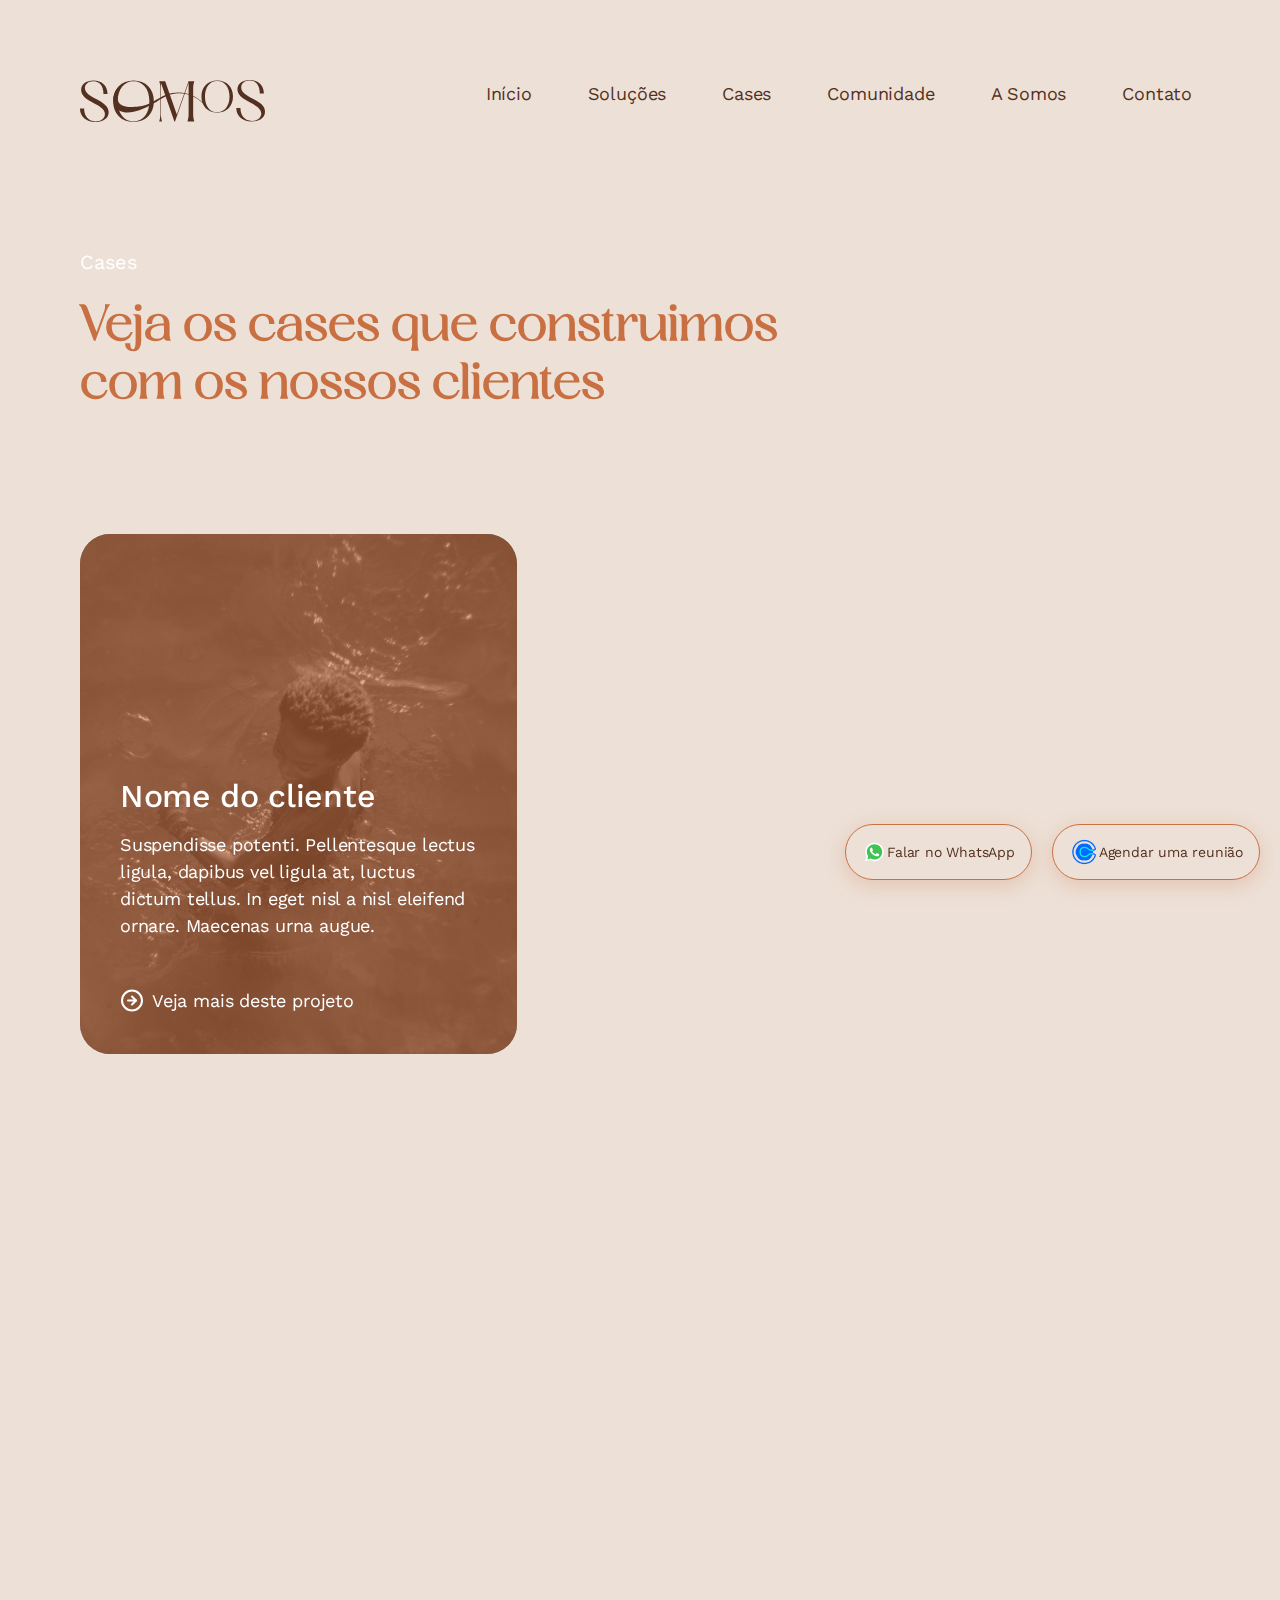
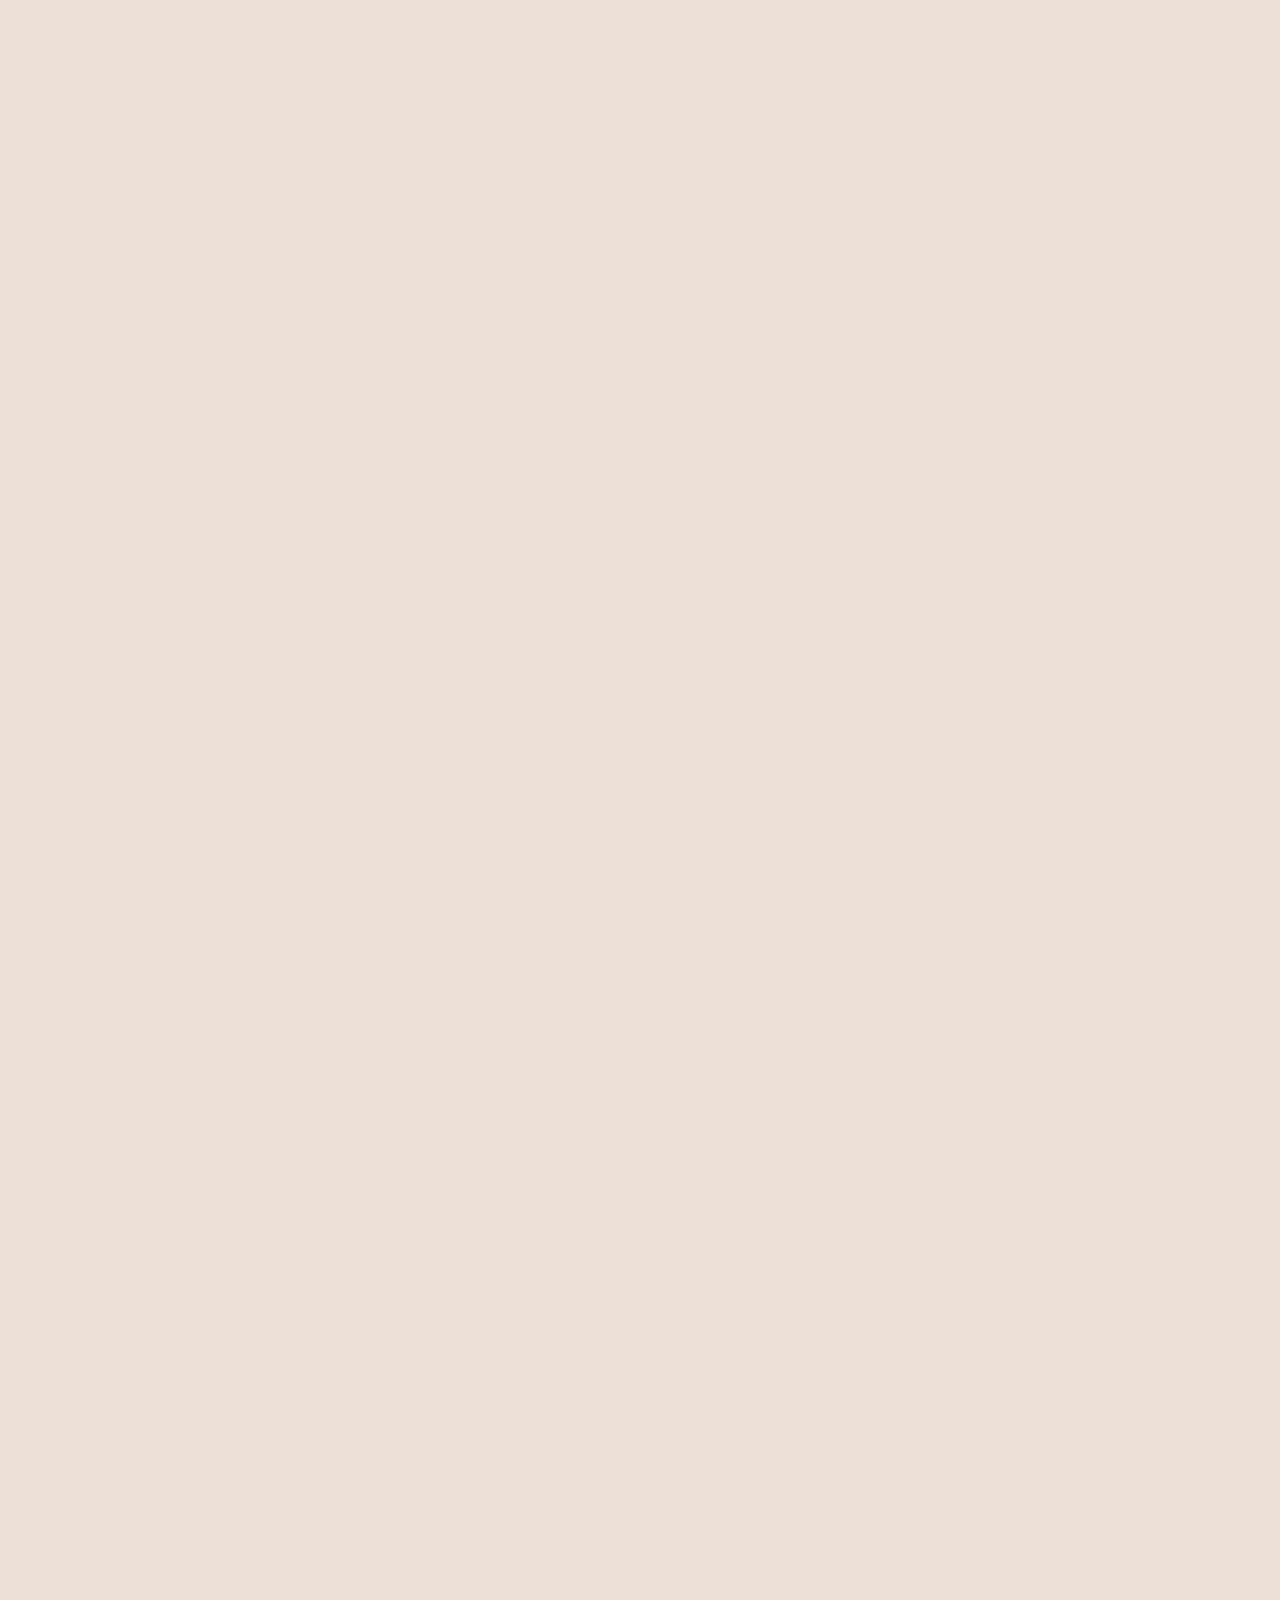
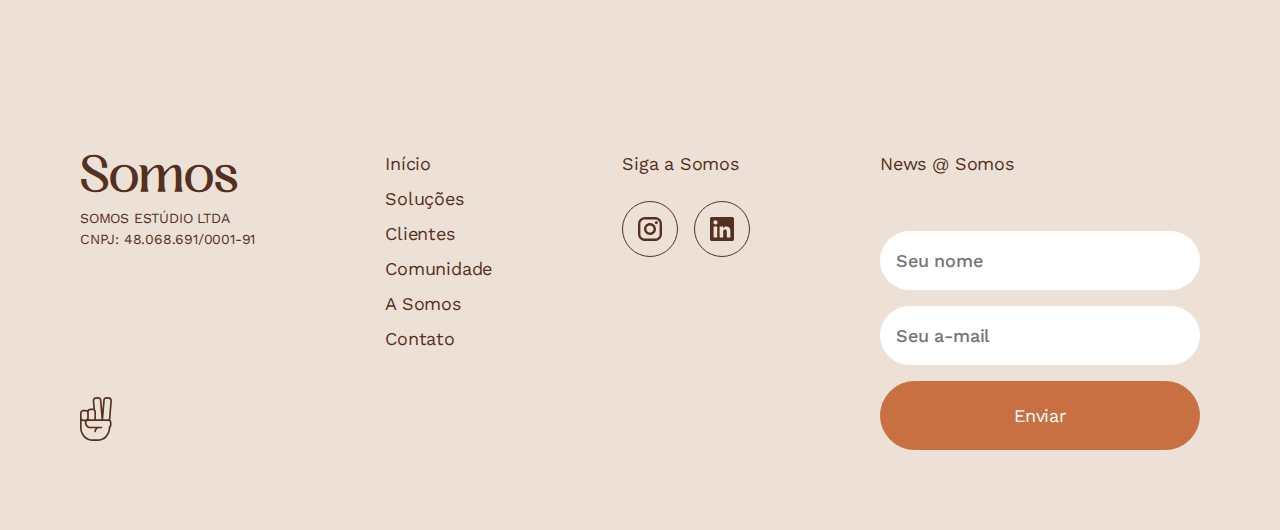
==== cases.html @ 8a8a6487 "Add files via upload" ====
<!DOCTYPE html>
<html lang="pt-br">

<head>
    <!-- Metadados básicos -->
    <meta charset="UTF-8">
    <meta http-equiv="X-UA-Compatible" content="IE=edge">
    <meta name="viewport" content="width=device-width, initial-scale=1.0">

    <!-- Informações sobre o site -->
    <title>Somos Estúdio</title>
    <meta name="description"
        content="A Somos Estúdio é uma martech que possui a missão de transformar o cenário de experiências de marca, cultura e D&">
    <meta name="keywords"
        content=" Identidade Visual, Brand, Growth, Gerenciamento de Social Media e Estratégia Always On; Planejamento de Conteúdo e Partnership Hunting, Planejamento Estratégico, Desenvolvimento e Execução de Projetos Especiais, Desenvolvimento de Programas de D&I, Estratégias de Give Back e Consultorias">
    <meta name="author" content="Somos Estúdio">

    <!-- Ícone do site -->
    <link rel="icon" href="img/favicon-somos.png" type="image/x-icon">

    <!-- Folha de estilos (exemplo usando arquivo externo) -->
    <link rel="stylesheet" href="reset.css">
    <link rel="stylesheet" href="style.css">
    <link rel="stylesheet" href="responsive.css">


    <!-- Google Fonts -->
    <link
        href="https://fonts.googleapis.com/css2?family=Work+Sans:ital,wght@0,100;0,200;0,300;0,400;0,500;0,600;0,700;0,800;0,900;1,100;1,200;1,300;1,400;1,500;1,600;1,700;1,800;1,900&display=swap"
        rel="stylesheet">

    <!-- Scripts JavaScript  -->
    <script>document.documentElement.className += ' js';</script>
    <script src="script.js" defer></script>

    <!-- Metatags para redes sociais  -->
    <meta property="og:title"
        content="A Somos Estúdio é uma martech que possui a missão de transformar o cenário de experiências de marca, cultura e D&">
    <meta property="og:description"
        content="A Somos Estúdio é uma martech que possui a missão de transformar o cenário de experiências de marca, cultura e D&">
    <meta property="og:image" content="URL da imagem para compartilhamento">
    <meta property="og:url" content="URL da página compartilhada">
    <meta name="theme-color" content="#EDE0D6">

</head>

<body>

    <header id="header">
        <a href="index.html"><img class="box-1" src="img/somos-estudio-logotipo.svg"></a>

        <nav id="nav">
            <button aria-label="Abrir Menu" id="btn-mobile" aria-haspopup="true" aria-controls="menu"
                aria-expanded="false"><img src="img/menu-icon.svg" alt="Abrir menu">

            </button>
            <ul id="menu" role="menu">
                <li><a href="index.html">Início</a></li>
                <li><a href="solucoes.html">Soluções</a></li>
                <li><a href="cases.html">Cases</a></li>
                <li><a href="comunidade.html">Comunidade</a></li>
                <li><a href="sobre.html">A Somos</a></li>
                <li><a href="contato.html">Contato</a></li>
            </ul>
        </nav>
    </header>

    <section class="solucoes-intro js-scroll">
        <p>Cases</p>
        <h1>Veja os cases que construimos com os nossos clientes</h1>
    </section>

    <section class="clientes-projetos">

        <ul class="clientes-lista-projetos">
            <li class="clientes-lista-item-projetos js-scroll">
                <div>
                    <img class="clientes-rounded-image" src="img/menino-na-praia.jpg" alt="Imagem do projeto">
                    <div class="clientes-overlay"></div>
                    <div class="text-overlay-clientes">
                        <div class="clientes-descritivo-do-projeto">
                            <h3>Nome do cliente</h3>
                            <p class="">Suspendisse potenti. Pellentesque lectus ligula, dapibus vel ligula at,
                                luctus dictum tellus. In eget nisl a nisl eleifend ornare. Maecenas urna augue.</p>
                            <a href="" class="icon-btn">
                                <div class=""><img src="img/arrow-right-circle.svg" alt="" class="">
                                    <p>Veja mais deste projeto</p>
                            </a>
                        </div>
                    </div>
                </div>
            </li>
            <li class="clientes-lista-item-projetos-2 js-scroll">
                <div>
                    <img class="clientes-rounded-image" src="img/menino-na-praia.jpg" alt="Imagem do projeto">
                    <div class="clientes-overlay"></div>
                    <div class="text-overlay-clientes">
                        <div class="clientes-descritivo-do-projeto">
                            <h3>Nome do cliente</h3>
                            <p class="">Suspendisse potenti. Pellentesque lectus ligula, dapibus vel ligula at,
                                luctus dictum tellus. In eget nisl a nisl eleifend ornare. Maecenas urna augue.</p>
                            <a href="" class="icon-btn">
                                <div class=""><img src="img/arrow-right-circle.svg" alt="" class="">
                                    <p>Veja mais deste projeto</p>
                            </a>
                        </div>
                    </div>
                </div>
            </li>
            <li class="clientes-lista-item-projetos-2 js-scroll">
                <div>
                    <img class="clientes-rounded-image" src="img/menino-na-praia.jpg" alt="Imagem do projeto">
                    <div class="clientes-overlay"></div>
                    <div class="text-overlay-clientes">
                        <div class="clientes-descritivo-do-projeto">
                            <h3>Nome do cliente</h3>
                            <p class="">Suspendisse potenti. Pellentesque lectus ligula, dapibus vel ligula at,
                                luctus dictum tellus. In eget nisl a nisl eleifend ornare. Maecenas urna augue.</p>
                            <a href="" class="icon-btn">
                                <div class=""><img src="img/arrow-right-circle.svg" alt="" class="">
                                    <p>Veja mais deste projeto</p>
                            </a>
                        </div>
                    </div>
                </div>
            </li>
            <li class="clientes-lista-item-projetos js-scroll">
                <div>
                    <img class="clientes-rounded-image" src="img/menino-na-praia.jpg" alt="Imagem do projeto">
                    <div class="clientes-overlay"></div>
                    <div class="text-overlay-clientes">
                        <div class="clientes-descritivo-do-projeto">
                            <h3>Nome do cliente</h3>
                            <p class="">Suspendisse potenti. Pellentesque lectus ligula, dapibus vel ligula at,
                                luctus dictum tellus. In eget nisl a nisl eleifend ornare. Maecenas urna augue.</p>
                            <a href="" class="icon-btn">
                                <div class=""><img src="img/arrow-right-circle.svg" alt="" class="">
                                    <p>Veja mais deste projeto</p>
                            </a>
                        </div>
                    </div>
                </div>
            </li>
            <li class="clientes-lista-item-projetos js-scroll">
                <div>
                    <img class="clientes-rounded-image" src="img/menino-na-praia.jpg" alt="Imagem do projeto">
                    <div class="clientes-overlay"></div>
                    <div class="text-overlay-clientes">
                        <div class="clientes-descritivo-do-projeto">
                            <h3>Nome do cliente</h3>
                            <p class="">Suspendisse potenti. Pellentesque lectus ligula, dapibus vel ligula at,
                                luctus dictum tellus. In eget nisl a nisl eleifend ornare. Maecenas urna augue.</p>
                            <a href="" class="icon-btn">
                                <div class=""><img src="img/arrow-right-circle.svg" alt="" class="">
                                    <p>Veja mais deste projeto</p>
                            </a>
                        </div>
                    </div>
                </div>
            </li>
            <li class="clientes-lista-item-projetos-2 js-scroll">
                <div>
                    <img class="clientes-rounded-image" src="img/menino-na-praia.jpg" alt="Imagem do projeto">
                    <div class="clientes-overlay"></div>
                    <div class="text-overlay-clientes">
                        <div class="clientes-descritivo-do-projeto">
                            <h3>Nome do cliente</h3>
                            <p class="">Suspendisse potenti. Pellentesque lectus ligula, dapibus vel ligula at,
                                luctus dictum tellus. In eget nisl a nisl eleifend ornare. Maecenas urna augue.</p>
                            <a href="" class="icon-btn">
                                <div class=""><img src="img/arrow-right-circle.svg" alt="" class="">
                                    <p>Veja mais deste projeto</p>
                            </a>
                        </div>
                    </div>
                </div>
            </li>
        </ul>

    </section>

    
    <div class="botoes-contato-fixo">
        <div class="botao-de-contato-fixo">
            <a href="/whatsapp.com" class=""><img src="img/whatsapp.svg" alt="Falar no WhatsApp" class=""><small>Falar
                    no WhatsApp</small></a>
        </div>

        <div class="botao-de-contato-fixo">
            <a href="/whatsapp.com" class=""><img src="img/calendly.png" alt="Falar no WhatsApp" class=""><small>Agendar
                    uma reunião</small></a>
        </div>

    </div>

    <footer class="rodape">
        <div class="footer-empresa-geral">
            <div class="footer-empresa">
                <h1>Somos</h1>
                <small>SOMOS ESTÚDIO LTDA<br>CNPJ: 48.068.691/0001-91</small>
            </div>

            <div class="sidneysouza">
                <a href="https://sidneysouza.com" target="_blank" alt="Acessar site">
                    <img src="img/sidney-souza.svg" alt="Website feito por Sidney Souza">
                </a>
            </div>
            
        </div>
        <ul class="menu-footer">
            <li><a href="index.html" class="">Início</a></li>
            <li><a href="solucoes.html" class="">Soluções</a></li>
            <li><a href="clientes.html" class="">Clientes</a></li>
            <li><a href="comunidade.html" class="">Comunidade</a></li>
            <li><a href="sobre.html" class="">A Somos</a></li>
            <li><a href="contato.html" class="">Contato</a></li>
        </ul>

        <div class="footer-social-media">
            <p>Siga a Somos</p>
            <div class="footer-social-media-icones">
                <a href="#"><img src="img/instagram.svg" alt=""></a>
                <a href="#"><img src="img/linkedin.svg" alt=""></a>
            </div>
        </div>

        <div class="news-footer">
            <p>News @ Somos</p>
            <form action="" method="POST" class="form-footer">

                <input type="text" id="nome" name="nome" required placeholder="Seu nome">

                <input id="email" name="email" required placeholder="Seu a-mail">

                <button value="Enviar"><a href="#" class="">Enviar</button></a>

            </form>

        </div>
    </footer>

    <a href="#" class="back-to-top" onclick="scrollToTop()"><img src="img/botao-voltar-ao-topo.svg"
            alt="Voltar ao Topo"></a>

</body>

</html>
---- style.css ----
/*
Theme Name: Somos Estúdio
Theme URI: https://www.somos-estudio.com/
Author: Sidney Souza
Author URI: https://sidneysouza.com/
Description: Tema criado para a Somos Estúdio
Version: 1.0
*/


html {
    scroll-behavior: smooth;
}

body {
    background-color: #EDE0D6;
    padding: 80px;
    overflow-x: hidden;
}

@font-face {
    font-family: Ragasta;
    src: url(assets/ragasta-font/Ragasta.otf);
}

.sidneysouza img {
    min-width: 32px;
}

/*type*/


h1 {
    font-family: Ragasta;
    font-size: 3em;
    font-style: normal;
    font-weight: normal;
    -webkit-text-stroke: 1.5px;
    line-height: 120%;
    font-variant-ligatures: none;
}

h2 {
    font-family: Ragasta;
    font-size: 2.5em;
    font-style: normal;
    font-weight: normal;
    -webkit-text-stroke: 1.5px;
    line-height: 120%;
    font-variant-ligatures: none;
    color: #543021;
}

h3 {
    font-family: Work Sans;
    font-size: 32px;
    font-style: normal;
    font-weight: 500;
    line-height: 120%;
    letter-spacing: -0.32px;
    color: #543021;
}

h4 {
    font-family: Work Sans;
    font-size: 24px;
    font-style: normal;
    font-weight: 500;
    line-height: 130%;
    letter-spacing: -0.2px;
}

p {
    color: #543021;
    font-family: Work Sans;
    font-size: 20px;
    font-style: normal;
    font-weight: 400;
    line-height: 130%;
    /* 26px */
    letter-spacing: -0.2px;
}

.p-menor {
    color: #543021;
    /* p-menor */
    font-family: Work Sans;
    font-size: 18px;
    font-style: normal;
    font-weight: 400;
    line-height: 150%;
    /* 27px */
    letter-spacing: -0.18px;
}

small {
    font-family: Work Sans;
    font-size: 14px;
    font-style: normal;
    font-weight: 400;
    line-height: 150%;
    letter-spacing: -0.2px;
}

a {
    font-family: Work Sans;
    font-size: 18px;
    font-style: normal;
    font-weight: 400;
    line-height: 150%;
    letter-spacing: -0.20px;
}

/* Estilos */


button {
    padding: 24px 80px;
    border-radius: 100px;
    cursor: pointer;
    border: 1px solid #C97043;
    background: #EDE0D6;
    color: #543021;
    font-style: normal;
    font-weight: 400;
    letter-spacing: -0.2px;
}

button a {
    display: flex;
    gap: 4px;
    text-align: center;
    justify-content: center;
    align-items: center;
}

button:hover {

    color: white;
    transition: 0.3s ease;
}

main {
    height: 80vh;
}

header {
    display: flex;
    justify-content: space-between;
    align-items: flex-start;
    flex-shrink: 0;
}

nav {
    display: flex;
    height: 27px;
    justify-content: center;
    align-items: center;
    flex-shrink: 0;
}

nav ul {
    display: flex;
    gap: 60px;
}

nav a {
    color: #543021;
    /* p-menor */
    font-family: Work Sans;
    font-size: 18px;
    font-style: normal;
    font-weight: 400;
    line-height: 150%;
    /* 27px */
    letter-spacing: -0.18px;
    cursor: pointer;
}

nav a:hover {
    color: #C97043;
    transition: 0.3s;
}

.botoes-contato-fixo {
    position: fixed;
    display: flex;
    bottom: 20px;
    right: 20px;
    gap: 20px;
    filter: drop-shadow(0px 5px 10px rgba(201, 112, 67, 0.25));
}

.botao-de-contato-fixo {
    display: flex;
    padding: 12px 16px;
    align-items: center;
    gap: 4px;
    background-color: #EDE0D6;
    border-radius: 100px;
    border: 1px solid #C97043;
}

.botao-de-contato-fixo:hover {

    transition: .3s ease;
    filter: drop-shadow(0px 5px 10px rgba(201, 112, 67, 0.4));
}

.botao-de-contato-fixo a {
    display: flex;
    align-items: center;
}

#menu {
    display: flex;
    list-style: none;
    gap: 2.5em;
}

#menu a {
    display: block;
    padding: 0.5rem;
}

#btn-mobile {
    display: none;
}


.back-to-top {
    background: #C97043;
    border: 1px solid #543021;
    cursor: pointer;

    position: fixed;
    right: 1rem;
    bottom: 10rem;


    line-height: 0;

    visibility: hidden;
    opacity: 0;

    transition: 0.3s;
    transform: translateY(100%);
}

.back-to-top.show {
    visibility: visible;
    opacity: 1;
    transform: translateY(0);
}

.intro {
    display: flex;
    flex-direction: column;
    position: absolute;
    bottom: 80px;
    gap: 40px;
}

.intro h1 {
    width: 720px;
    color: #543021;
}

.team img {
    width: 140px;
    height: 140px;
}

.team {
    display: flex;
    gap: 40px;
}

.team h4,
small {
    color: #543021;
}

.socia {
    display: inline-flex;
    align-items: center;
    gap: 8px;
}

.bg-line-home {
    z-index: -1000;
    position: absolute;
    right: -100px;
    top: 0;
    gap: 0;
}

.bg-line-home-mob {
    display: none;
}

.clientes {
    background-color: #C97043;
    margin-top: 80px;
    display: flex;
    flex-direction: column;
    justify-content: center;
    gap: 40px;
    border-radius: 30px;
    padding: 40px 80px;
}

.clientes ul {
    display: flex;
    justify-content: center;
    flex-wrap: wrap;
    gap: 0px 80px;
}

.clientes img {
    max-width: 200px;
}

.clientes h2 {
    max-width: 60%;
    color: #ffffff;
}

.clientes p {
    font-family: Work Sans;
    font-size: 18px;
    font-style: normal;
    font-weight: 400;
    line-height: 150%;
    /* 27px */
    letter-spacing: -0.18px;
    color: #ffffff;
}


.icon-btn {
    display: inline-flex;
    justify-content: center;
    align-items: center;
    gap: 8px;
}

.icon-btn p {
    font-family: Work Sans;
    font-size: 18px;
    font-style: normal;
    font-weight: 400;
    line-height: 150%;
    /* 27px */
    letter-spacing: -0.18px;
    color: #ffffff;
}

/*Depoimentos*/

.section-02 {
    display: flex;
    flex-direction: column;
    gap: 120;
}

.gallery {
    margin-top: 320px;
    margin-bottom: 320px;
    display: grid;
    grid-template-columns: repeat(4, 500px);
    grid-template-rows: 1fr;
    grid-column-gap: 120px;
    grid-row-gap: 120px;
    overflow: scroll;
    width: calc(100% + 80px);
    scroll-snap-type: both mandatory;
    scroll-behavior: smooth;
    user-select: none;
}

.gallery:hover {
    cursor: url(img/cursor-mouse-drag-and-move.svg) 64 64, auto;
}

.gallery:active {
    cursor: url(img/cursor-mouse-drag-and-move-ativo.svg) 55 55, auto;

    transition: transform 0.6s;
}

ul.gallery {
    padding: 0 80px 0 0;
}

.depoimento-texto {
    font-family: Work Sans;
    font-size: 18px;
    font-style: normal;
    font-weight: 400;
    line-height: 150%;
    letter-spacing: -0.18px;
    margin-bottom: 16px;
    margin-top: 16px;
    width: 500px;
    color: #543021;
}

.active {
    scroll-snap-type: unset;
}

/* This is from w3schools */
/* 
https://www.w3schools.com/howto/howto_css_hide_scrollbars.asp */
/* Hide scrollbar for Chrome, Safari and Opera */
.gallery::-webkit-scrollbar {
    display: none;
}

/* Hide scrollbar for IE, Edge and Firefox */
.gallery {
    -ms-overflow-style: none;
    /* IE and Edge */
    scrollbar-width: none;
    /* Firefox */
}

.depoimento-nome,
.depoimento-empresa {
    color: #543021;
}

/*projeto na home*/


.image-projeto-destaque {
    position: relative;
    overflow: hidden;
    border-radius: 30px;
}

.rounded-image {
    object-fit: cover;
    border-radius: 30px;
    filter: grayscale(100%);
    width: 100%;
    height: 80vh;
    margin: 0;
}

.overlay {
    margin: 0;
    position: absolute;
    top: 0;
    left: 0;
    width: 100%;
    height: 80vh;
    border-radius: 30px;
    background-color: rgba(201, 112, 67, 0.5);
    /* Cor do filtro com 50% de opacidade */
}

.text-overlay {
    display: flex;
    flex-direction: column-reverse;
    align-items: flex-end;
    position: absolute;
    display: flex;
    bottom: 80px;
    left: 80px;
    text-align: left;
    color: #ffffff;
}

.text-overlay h1 {
    color: #ffffff;
}

.text-overlay p {
    width: 600px;
}

/* Soluções */

.solucoes-home {
    position: relative;
    display: flex;
    height: 860px;
}

.linha-solucoes {
    position: absolute;
    top: -50px;
    left: -100px;
    z-index: -1;
}

.interacao-fala-larissa {
    position: absolute;
    bottom: 0;
    display: flex;
    flex-direction: column;
    gap: 16px;
}

.interacao-fala-larissa p {
    color: #543021;
    /* p-menor */
    font-family: Work Sans;
    font-size: 18px;
    font-style: normal;
    font-weight: 400;
    line-height: 150%;
    /* 27px */
    letter-spacing: -0.18px;
    width: 220px;
}

.solucoes-img-lari {
    width: 140px;
}

.linha-divisora {
    width: 40px;
}

.nav-solucoes {
    position: absolute;
    right: 0;
    margin-top: 120px;

}

.accordion {
    display: flex;
    flex-direction: column;
    width: 720px;
    margin-top: 120px;
}

.accordion-item {
    border-top: 1px solid var(--terracota, #C97043);
    border-bottom: 1px solid var(--terracota, #C97043);

    margin-top: -1px;

    padding: 60px 0px;
}

.ver-mais-btn {
    display: flex;
    justify-content: center;
    gap: 4px;
    width: 140px;
    height: 27px;
    flex-shrink: 0;
    color: #543021;
}

.ver-mais-btn p {
    font-family: Work Sans;
    font-size: 18px;
    font-style: normal;
    font-weight: 400;
    line-height: 150%;
    /* 27px */
    letter-spacing: -0.18px;
    color: #C97043;
}

.ver-mais-btn p:hover {
    color: #543021;
    transition: background-color 0.3s ease;
}

.accordion-header {
    cursor: pointer;
    display: flex;
    justify-content: space-between;
    align-items: center;
    transition: background-color 0.3s ease;
}

.accordion-content {
    display: none;
    margin-top: 40px;
    transition: 01s;
}

.accordion-content p {
    color: #543021;
}

.linhas-decorativas-home {
    position: relative;
    margin-top: 120px;
    width: 1920px;
    left: -80px;
    z-index: -1;
}

/* Abordagem */

.abordagem-home {
    position: relative;
    margin-bottom: 200px;
}

.abordagem-home h2 {
    color: #C97043;
    max-width: 500px;
    margin-top: 120px;
}

.abordagem-home h4 {
    color: #543021;
    margin-top: 16px;
}

.abordagem-home p {
    font-family: Work Sans;
    font-size: 18px;
    font-style: normal;
    font-weight: 400;
    line-height: 150%;
    /* 27px */
    letter-spacing: -0.18px;
    color: #543021;
    margin-top: 12px;
}

.abordagem-home ul {
    margin-top: 80px;
    max-width: 1100px;
    display: flex;
    width: 100%;
    align-items: flex-start;
    align-content: flex-start;
    gap: 80px 80px;
    flex-wrap: wrap;
}

.abordagem-home li {
    width: 370px;
    height: 215px;
    flex-shrink: 0;
}


.interacao-fala-suelen {
    position: absolute;
    bottom: 0;
    right: 0;
    display: flex;
    flex-direction: column;
    text-align: right;
    align-items: end;
    justify-content: right;
    gap: 16px;
}

.interacao-fala-suelen p {
    color: var(--marrom, #543021);
    /* p-menor */
    font-family: Work Sans;
    font-size: 18px;
    font-style: normal;
    font-weight: 400;
    line-height: 150%;
    /* 27px */
    letter-spacing: -0.18px;
    width: 220px;
}

/* Chamada Collabs*/

.collab-home {
    position: relative;
    display: flex;
    justify-content: center;
    align-items: center;
    flex-direction: column;
    gap: 32px;
    margin-top: 120px;
    background-image: url(img/menino-olhando-pela-janela.png);
    background-size: cover;
    background-position: center;
    height: 100vh;
    border-radius: 30px;
    background-color: #C97043;
}

.collab-home h2 {
    color: #ffffff;
    max-width: 620px;
    text-align: center;
}

.collab-home p {
    color: #ffffff;
    max-width: 620px;
    text-align: center;
}

.collab-home button {
    background-color: rgba(0, 0, 0, 0.0);
    border: 2px solid #ffffff;
    color: #ffffff;
    text-align: center;
    /* p */
    font-family: Work Sans;
    font-size: 20px;
    font-style: normal;
    font-weight: 400;
    line-height: 130%;
    /* 26px */
    letter-spacing: -0.2px;
}

.collab-home button:hover {
    background-color: #ffffff;
    border: 2px solid #ffffff;
    color: #543021;
}

/* Contato */

.contato-intro {
    margin-top: 120px;
    width: 720px;
    margin-bottom: 120px;
}

.contato-intro h1 {
    margin-top: 24px;
    color: #C97043;
}

.contato {
    background-color: #C97043;
    margin-top: 80px;
    display: flex;
    align-items: center;
    justify-content: center;
    gap: 200px;
    border-radius: 30px;
    padding: 80px;
}

.contato-conteudo {
    width: 400px;
    display: flex;
    flex-direction: column;
}

.contato-conteudo h2 {
    margin-bottom: 16px;
    color: white;
}

.contato-conteudo p {
    color: #ffffff;
    margin-bottom: 16px;
}

.botoes-conteudo {
    display: flex;
    flex-direction: column;
    gap: 16px;
    margin-top: 32px;
}

.botoes-conteudo button {
    color: #ffffff;
    background-color: #C97043;
    border: 2px solid #ffffff;
}

.botoes-conteudo button:hover {
    background-color: #ffffff;
    border: 2px solid #ffffff;
    color: #543021;
}

.contato-formulario {
    display: flex;
    flex-direction: column;
    gap: 16px;
}


input,
textarea {
    border-radius: 30px;
    background: #ffffff;
    padding: 16px;
    resize: none;
    width: 400px;
}

input,
textarea {
    color: #543021;
    font-family: Work Sans;
    font-size: 18px;
    font-style: normal;
    font-weight: 500;
    line-height: 150%;
    letter-spacing: -0.18px;
}

.contato-formulario button {
    background-color: #C97043;
    border: 2px solid #ffffff;
    color: #ffffff;
}

.contato-formulario button:hover {
    background-color: #ffffff;
    border: 2px solid #ffffff;
    color: #543021;
}

.checkbox {
    color: #ffffff;
    display: flex;
    gap: 16px;

    /* small */
    font-family: Work Sans;
    font-size: 14px;
    font-style: normal;
    font-weight: 500;
    line-height: 150%;
    letter-spacing: -0.14px;
    padding: 10px 0px;
    cursor: pointer;
    width: 400px;
}

.checkbox input {
    width: auto;
    cursor: pointer;
    display: inline-block;
    cursor: pointer;
    padding: 10px 0px;
}

.traco-contato {
    position: absolute;
    top: 0px;
    left: 0px;
}

.traco-contato-mob {
    display: none;
}

footer {
    margin-top: 120px;
    display: flex;
    justify-content: space-between;
    color: #543021;
}

.footer-empresa-geral {
    display: flex;
    flex-direction: column;
    justify-content: space-between;
    height: 300px;
}

.footer-empresa-geral img {
    width: 16px;
}

.menu-footer {
    display: flex;
    flex-direction: column;
    gap: 8px;
}

.footer-social-media-icones {
    margin-top: 24px;
    display: flex;
    gap: 16px;
}

.footer-social-media p {
    color: #543021;
    /* p-menor */
    font-family: Work Sans;
    font-size: 18px;
    font-style: normal;
    font-weight: 400;
    line-height: 150%;
    /* 27px */
    letter-spacing: -0.18px;
}

.news-footer {
    display: flex;
    flex-direction: column;
    justify-content: space-between;
    width: 320px;
}

.news-footer input {
    width: 320px;
    margin-top: 16px;
}

.news-footer button {
    padding: 20px 40px;
    border-radius: 100px;
    cursor: pointer;
    border: 1px solid #C97043;
    background: #C97043;
    color: #ffffff;
    font-style: normal;
    font-weight: 400;
    letter-spacing: -0.2px;
    width: 320px;
    margin-top: 16px;
}

.news-footer p {
    /* p-menor */
    color: #543021;
    font-family: Work Sans;
    font-size: 18px;
    font-style: normal;
    font-weight: 400;
    line-height: 150%;
    /* 27px */
    letter-spacing: -0.18px;
    width: 220px;
}


.floating-buttons {
    display: flex;
    position: fixed;
    bottom: 20px;
    right: 20px;
    gap: 16px;
}


.floating-buttons button {
    padding: 12px 16px;
    border-radius: 100px;
    cursor: pointer;
    border: 1px solid #C97043;
    background: #EDE0D6;
    color: #543021;
    font-style: normal;
    font-weight: 400;
    letter-spacing: -0.2px;
}

.floating-buttons button a {
    font-size: 16px;
    display: flex;
    gap: 4px;
    text-align: center;
    justify-content: center;
    align-items: center;
}

.floating-buttons button:hover {
    background-color: #C97043;
    color: white;
    transition: 0.3s ease;
}

/* Estilos para navegadores WebKit (Chrome, Safari) */
::-webkit-scrollbar {
    width: 12px;
    /* Largura da barra de rolagem vertical */
    height: 8px;
    /* Altura da barra de rolagem horizontal */
}

::-webkit-scrollbar-track {
    background: #C97043;
    /* Cor do fundo da barra de rolagem */
}

::-webkit-scrollbar-thumb {
    background: #543021;
    /* Cor do "polegar" da barra de rolagem */
}

/* Estilos para navegadores Mozilla (Firefox) */
/* Nota: O suporte a estilização da barra de rolagem no Firefox é limitado */
/* Você pode aplicar apenas cores na barra de rolagem no Firefox */

/* Cor da barra de rolagem vertical */
::-moz-scrollbar {
    background: #C97043;
}

/* Cor do "polegar" da barra de rolagem vertical */
::-moz-scrollbar-thumb {
    background: #543021;
}


/*
 ▄▄▄▄▄▄▄ ▄▄▄     ▄▄▄ ▄▄▄▄▄▄▄ ▄▄    ▄ ▄▄▄▄▄▄▄ ▄▄▄▄▄▄▄ ▄▄▄▄▄▄▄ 
█       █   █   █   █       █  █  █ █       █       █       █
█       █   █   █   █    ▄▄▄█   █▄█ █▄     ▄█    ▄▄▄█  ▄▄▄▄▄█
█     ▄▄█   █   █   █   █▄▄▄█       █ █   █ █   █▄▄▄█ █▄▄▄▄▄ 
█    █  █   █▄▄▄█   █    ▄▄▄█  ▄    █ █   █ █    ▄▄▄█▄▄▄▄▄  █
█    █▄▄█       █   █   █▄▄▄█ █ █   █ █   █ █   █▄▄▄ ▄▄▄▄▄█ █
█▄▄▄▄▄▄▄█▄▄▄▄▄▄▄█▄▄▄█▄▄▄▄▄▄▄█▄█  █▄▄█ █▄▄▄█ █▄▄▄▄▄▄▄█▄▄▄▄▄▄▄█
Página Clientes
*/

.main-page {
    height: auto;
    margin-bottom: 80px;
}

.clientes-lista-projetos {
    display: flex;
    flex-wrap: wrap;
    justify-content: space-between;
    gap: 24px;
}

.clientes-lista-item-projetos {
    position: relative;
    width: 39%;
    padding: auto;
    border-radius: 30px;
}

.clientes-lista-projetos div {
    display: flex;
    flex-direction: column;
    gap: 16px;
}

.clientes-lista-projetos a {
    margin-top: 8px;
}

.clientes-rounded-image {
    object-fit: cover;
    border-radius: 30px;
    filter: grayscale(100%);
    width: 100%;
    height: 520px;
    margin: 0;
}

.clientes-overlay {
    margin: 0;
    position: absolute;
    top: 0;
    left: 0;
    width: 100%;
    height: 520px;
    border-radius: 30px;
    background-color: rgba(201, 112, 67, 0.6);
    /* Cor do filtro com 50% de opacidade */
}

.text-overlay-clientes {
    display: flex;
    flex-direction: column-reverse;
    align-items: flex-end;
    position: absolute;
    display: flex;
    bottom: 40px;
    left: 40px;
    margin-right: 40px;
    text-align: left;
    color: #ffffff;
}

.text-overlay-clientes h3 {
    color: #ffffff;
}

.text-overlay-clientes p {
    font-family: Work Sans;
    font-size: 18px;
    font-style: normal;
    font-weight: 400;
    line-height: 150%;
    letter-spacing: -0.18px;
    color: #ffffff;
    width: 100%;
}

.clientes-lista-item-projetos-2 {
    position: relative;
    width: 59%;
    padding: auto;
    border-radius: 30px;
}

.clientes-lista-projetos div {
    display: flex;
    flex-direction: column;
    gap: 16px;
}

.clientes-lista-projetos a {
    margin-top: 8px;
}

.clientes-rounded-image {
    object-fit: cover;
    border-radius: 30px;
    filter: grayscale(100%);
    width: 100%;
    height: 520px;
    margin: 0;
}

.clientes-overlay {
    margin: 0;
    position: absolute;
    top: 0;
    left: 0;
    width: 100%;
    height: 520px;
    border-radius: 30px;
    background-color: rgba(201, 112, 67, 0.6);
    /* Cor do filtro com 50% de opacidade */
}

.text-overlay-clientes {
    display: flex;
    flex-direction: column-reverse;
    align-items: flex-end;
    position: absolute;
    display: flex;
    bottom: 40px;
    left: 40px;
    margin-right: 40px;
    text-align: left;
    color: #ffffff;
}

.text-overlay-clientes h1 {
    color: #ffffff;
}

.text-overlay-clientes p {
    width: 100%;
}

/*
 ▄▄▄▄▄▄▄ ▄▄▄▄▄▄▄ ▄▄   ▄▄ ▄▄   ▄▄ ▄▄    ▄ ▄▄▄ ▄▄▄▄▄▄  ▄▄▄▄▄▄ ▄▄▄▄▄▄  ▄▄▄▄▄▄▄ 
█       █       █  █▄█  █  █ █  █  █  █ █   █      ██      █      ██       █
█       █   ▄   █       █  █ █  █   █▄█ █   █  ▄    █  ▄   █  ▄    █    ▄▄▄█
█     ▄▄█  █ █  █       █  █▄█  █       █   █ █ █   █ █▄█  █ █ █   █   █▄▄▄ 
█    █  █  █▄█  █       █       █  ▄    █   █ █▄█   █      █ █▄█   █    ▄▄▄█
█    █▄▄█       █ ██▄██ █       █ █ █   █   █       █  ▄   █       █   █▄▄▄ 
█▄▄▄▄▄▄▄█▄▄▄▄▄▄▄█▄█   █▄█▄▄▄▄▄▄▄█▄█  █▄▄█▄▄▄█▄▄▄▄▄▄██▄█ █▄▄█▄▄▄▄▄▄██▄▄▄▄▄▄▄█

*/
.sessao-comunidades {
    margin-top: 80px;
    margin-bottom: 80px;
}

tag {
    display: inline-flex;
    padding: 8px 12px;
    justify-content: center;
    align-items: center;
    gap: 10px;
    border-radius: 40px;
    background: var(--terracota, #C97043);
    color: #fff;

    font-family: Work Sans;
    font-size: 18px;
    font-style: normal;
    font-weight: 400;
    line-height: 130%;
    letter-spacing: -0.2px;
}

.comunidade-card-evento {
    background-color: #EDE0D6;
    border: 1px solid #C97043;
    padding: 40px;
    border-radius: 30px;
    color: #543021;
}

.comunidade-card-evento h3 {
    margin-top: 24px;
}

.comunidade-card-evento p {
    margin-top: 16px;
    font-family: Work Sans;
    font-size: 18px;
    font-style: normal;
    font-weight: 400;
    line-height: 130%;
    letter-spacing: -0.2px;
}

.comunidade-card-infos {
    margin-top: 24px;
    display: flex;
    gap: 20px;
}

.comunidade-info {
    width: 200px;
}

.comunidade-info p {
    margin-top: 0px;
}

.comunidade-card-evento button {
    padding: 20px 40px;
    border-radius: 100px;
    cursor: pointer;
    border: 1px solid #C97043;
    background: #C97043;
    color: #ffffff;
    font-style: normal;
    font-weight: 400;
    letter-spacing: -0.2px;
    width: 100%;
    margin-top: 16px;
}

.comunidade-card-evento button {
    font-size: 18px;
    font-style: normal;
    font-weight: 400;
    line-height: 150%;
}

.gallery-comunidades {
    margin: 80px 0px;
}

.comunidade-acao {
    margin-top: 80px;
    color: #543021;
    display: flex;
    align-items: center;
    gap: 80px;
}

.comunidade-acao h3 {
    color: #C97043;
}

.comunidade-acao p {
    margin-top: 40px;
}

.comunidade-galeria {
    position: relative;
    max-width: 630px;
    height: 630px;
    margin: auto;
}

.comunidade-slide {
    display: none;
}

.comunidade-slide img {
    padding: 20px;
    width: 630px;
    height: 630px;
    border-radius: 50px;
    height: auto;
    transition: 2s;
}

.comunidade-anterior,
.comunidade-proximo {
    user-select: none;
    cursor: pointer;
    position: absolute;
    top: 50%;
    width: auto;
    padding: 20px;
    margin-top: -22px;
    color: #543021;
    background-color: #C97043;
    border-radius: 100px;
    font-weight: bold;
    font-size: 24px;
    transition: 0.6s ease;
    transition: opacity 0.5s ease-in-out;
}

.comunidade-proximo {
    right: 0;
}


/* Materiais */

.materiais {
    display: flex;
    flex-direction: column;
    gap: 24px;
    margin-bottom: 64px;
}


.materiais-lista-flex {
    display: flex;
    flex-wrap: wrap;
    gap: 50px;
}

.materiais-lista {
    position: relative;
}

.materiais-rounded-image {
    object-fit: cover;
    border-radius: 30px;
    filter: grayscale(100%);
    width: 100%;
    height: 340px;
    margin: 0;
}

.materiais-overlay {
    margin: 0;
    position: absolute;
    top: 0;
    left: 0;
    width: 100%;
    height: 340px;
    border-radius: 30px;
    opacity: 0.8;
    background: var(--marrom, #543021);
}

.text-overlay-materiais {
    display: flex;
    flex-direction: column-reverse;
    align-items: flex-end;
    position: absolute;
    top: 40px;
    left: 40px;
    width: calc(100% - 40px);
    text-align: left;
    color: #ffffff;
}

.materiais-descritivo-do-projeto {
    position: relative;
    width: 100%;
}

.text-overlay-materiais h3 {
    width: calc(100% - 40px);
    margin-bottom: 24px;
    color: #ffffff;

}

.text-overlay-materiais p {
    color: #ffffff;

}

.descritivo-do-material {
    width: calc(100% - 40px);
}

.logotipo-parceiro-material {
    text-align: right;
    margin-right: 40px;
}


/*Projeto*/


.projeto-banner-case-hero {
    position: relative;
    margin-top: 40px;
}

.projeto-banner-case-hero h1,p {
    color: #ffffff;
}

.text-overlay-projeto {
    position: absolute;
    bottom: 120px;
    left: 120px;
    width: 620px;
    color: #ffffff;
}

.projeto-intro {
    margin-top: 80px;
    display: flex;
    gap: 80px;
}

.projeto-lista-de-solucoes ul {
    margin-top: 20px;
    width: 400px;
    display: flex;
    flex-wrap: wrap;
    gap: 10px;
}

.projeto-intro-descricao h2 {
    margin-top: 80px;
    margin-bottom: 40px;
}

.projeto-1-imagem {
    display: flex;
    justify-content: center;
}

.projeto-1-imagem img {
    margin-top: 80px;
    width: 100%;
    flex-shrink: 0;
    border-radius: 30px
}

.projeto-2-imagem {
    display: flex;
    justify-content: space-between;    
}

.projeto-2-imagem img {
    margin-top: 80px;
    width: 48%;
    flex-shrink: 0;
    border-radius: 30px
}

.projeto-infos-em-duas-colunas-h4-p {
    display: flex;
    margin-top: 80px;
}

.projeto-infos-em-duas-colunas-h4-p h4 {
    width: 500px;
    margin-right: 140px;
    color: #C97043;
}

.projeto-infos-em-duas-colunas-h4-p p {
    color: #543021;
}

.projeto-depoimento-de-cliente {
    margin-top: 120px;
    display: flex;
    flex-direction: column;
    width: 800px;
    gap: 40px;
    margin-bottom: 40px;
}

.projeto-depoimento-de-cliente img {
    width: 60px;
}



























@media (max-height: 600px) {


    main {
        height: 80vh;
    }

    .intro {
        display: flex;
        flex-direction: column;
        position: absolute;
        bottom: auto;
        bottom: 40px;
        gap: 40px;
        margin-top: 80px;
    }

    h1 {
        font-family: Ragasta;
        font-size: 2em;
        font-style: normal;
        font-weight: normal;
        -webkit-text-stroke: 1.5px;
        line-height: 120%;
        font-variant-ligatures: none;
        color: #543021;
    }

}


/* Scroll Animation */

.box-1 {
    animation-name: moveBox;
    animation-duration: .8s;
    animation-fill-mode: both;
}

@keyframes moveBox {

    0% {
        opacity: 0;
        transform: translateY(80px);
    }

    100% {
        opacity: 1;
        transform: translateY(0);
    }

    animate__fadeIn {
        animation-name: fadeIn;
    }
}

.box-2 {
    animation-name: moveBox;
    animation-duration: 1.2s;
    animation-fill-mode: both;
}

@keyframes moveBox {

    0% {
        opacity: 0;
        transform: translateY(80px);
    }

    100% {
        opacity: 1;
        transform: translateY(0);
    }

    animate__fadeIn {
        animation-name: fadeIn;
    }
}

.js .js-scroll {
    opacity: 0;
    transform: translatey(80px);
    transition: .8s;
}

.js .js-scroll.ativo {
    opacity: 1;
    transform: translate3d(0, 0, 0);
}

.solucoes-intro {
    margin-top: 120px;
    width: 720px;
    margin-bottom: 120px;
    color: #543021;
}

.solucoes-intro h1 {
    margin-top: 24px;
    color: #C97043;
}

.titulo-servico h2 {
    color: #C97043;
}

.solucoes-lista-servicos {
    color: #543021;
    transition: transform 1s;
}

.titulo-servico {
    margin-top: 80px;
    display: flex;
    align-items: baseline;
    gap: 16px;
}

.solucoes-lista-servicos {
    width: 100%;
}

.accordion-lista-servicos {
    display: flex;
    flex-direction: column;
    width: 100%px;
    margin-top: 80px;
}

/* Página A Somos*/

.sobre-intro {
    margin-top: 120px;
    width: 720px;
    margin-bottom: 120px;
}

.sobre-intro h1 {
    margin-top: 24px;
    color: #C97043;
}

.sobre-imagens {
    position: relative;
    padding-bottom: 1800px;
}

.sobre-01 {
    position: relative;
}

.sobre-01 h2 {
    position: absolute;
    top: 0px;
    left: 0px;
    font-size: 128px;
}

.img-sobre-01 {
    position: absolute;
    z-index: -2;
    top: 10px;
    right: 0;
    min-width: 630px;
    width: 50%;
    padding: 12px;
}

.sobre-02 {
    position: relative;
}

.img-sobre-02 {
    position: absolute;
    z-index: -2;
    top: 400px;
    left: 0;
    min-width: 630px;
    width: 50%;
    padding: 12px;
}

.sobre-03 {
    position: relative;
}

.sobre-03 h2 {
    position: absolute;
    top: 720px;
    right: 0;
    font-size: 128px;
}

.img-sobre-03 {
    position: absolute;
    z-index: -2;
    top: 800px;
    right: 0;
    min-width: 630px;
    width: 50%;
    padding: 12px;
}

.sobre-04 {
    position: absolute;
    z-index: -2;
    top: 1200px;

}

.sobre-04 h2 {
    font-size: 128px;
}


/* Card */

.card-bio {
    background-color: #543021;
    padding: 80px;
    border-radius: 30px;
    color: #ffffff;
    display: flex;
    flex-direction: column;
    align-items: center;
    margin-top: 220px;
}

.img-lari-card {
    position: relative;
    width: 240px;
    top: -200px;
    margin-bottom: -120px;
}

.card-bio h2 {
    color: #ffffff;
}

.card-infos {
    margin-top: 80px;
    display: flex;
    flex-direction: row;
    gap: 40px;
}

.curriculo div {
    width: 600px;
}

.numeros-curriculo {
    display: flex;
    flex-direction: column;
    gap: 16px;
}
---- responsive.css ----
/* Responsivo para mobile */

@media (max-width: 768px) {

    body {
        background-color: #EDE0D6;
        margin: 0;
        padding: 80px 20px;
        overflow-x: hidden;
    }

    /*type*/

    h1 {
        font-family: Ragasta;
        font-size: 32px;
        font-style: normal;
        font-weight: normal;
        -webkit-text-stroke: 1.5px;
        line-height: 120%;
        color: #543021;
    }

    h2 {
        font-family: Ragasta;
        font-size: 28px;
        font-style: normal;
        font-weight: normal;
        -webkit-text-stroke: 1.0px;
        line-height: 120%;
    }

    h3 {
        font-family: Work Sans;
        font-size: 24px;
        font-style: normal;
        font-weight: 500;
        line-height: 120%;
        letter-spacing: -0.32px;
    }

    h4 {
        font-family: Work Sans;
        font-size: 20px;
        font-style: normal;
        font-weight: 500;
        line-height: 130%;
        letter-spacing: -0.16px;
    }

    p {
        font-family: Work Sans;
        font-size: 16px;
        font-style: normal;
        font-weight: 400;
        line-height: 140%;
        letter-spacing: -0.16px;
        color: #543021;
    }

    .p-menor {
        color: #543021;
        /* p-menor */
        font-family: Work Sans;
        font-size: 14px;
        font-style: normal;
        font-weight: 400;
        line-height: 150%;
        /* 27px */
        letter-spacing: -0.18px;
    }

    small {
        font-family: Work Sans;
        font-size: 14px;
        font-style: normal;
        font-weight: 400;
        line-height: 150%;
        letter-spacing: -0.11px;
    }

    a {
        font-family: Work Sans;
        font-size: 18px;
        font-style: normal;
        font-weight: 400;
        line-height: 150%;
        letter-spacing: -0.20px;
    }

    header {
        align-items: center;
    }

    header button#btn-mobile {
        padding: 0px;
        margin: 0;
    }

    .botoes-contato-fixo {
        position: fixed;
        display: flex;
        flex-direction: column;
        bottom: 20px;
        right: 20px;
        gap: 8px;
        filter: drop-shadow(0px 5px 10px rgba(201, 112, 67, 0.25));
    }
    
    .botao-de-contato-fixo {
        display: flex;
        flex-direction: column;
        padding: 12px 16px;
        align-items: center;
        gap: 4px;
        background-color: #EDE0D6;
        border-radius: 100px;
        border: 1px solid #C97043;
    }
    
    .botao-de-contato-fixo:hover {
    
        transition: .3s ease;
        filter: drop-shadow(0px 5px 10px rgba(201, 112, 67, 0.4));
    }

    
    .ver-mais-btn {
        display: flex;
        justify-content: right;
        gap: 0;
        width: 27px;
        height: 27px;
        flex-shrink: 0;
        color: #543021;
    }

    .ver-mais-btn p {
        display: none;
    }

    .linhas-decorativas-home {
        display: none;
    }

    .linha-solucoes {
        display: none;
    }

    /* Projeto na Home */

    .image-projeto-destaque {
        position: relative;
        overflow: hidden;
        border-radius: 30px;
    }
    
    .rounded-image {
        object-fit: cover;
        border-radius: 30px;
        filter: grayscale(100%);
        width: 100%;
        height: 80vh;
        margin: 0;
    }
    
    .overlay {
        margin: 0;
        position: absolute;
        top: 0;
        left: 0;
        width: 100%;
        height: 80vh;
        border-radius: 30px;
        background-color: rgba(201, 112, 67, 0.5);
        /* Cor do filtro com 50% de opacidade */
    }
    
    .text-overlay {
        display: flex;
        flex-direction: column-reverse;
        align-items: flex-end;
        position: absolute;
        display: flex;
        bottom: 20px;
        left: 20px;
        text-align: left;
        color: #ffffff;
    }
    
    .text-overlay h1 {
        color: #ffffff;
        margin-right: 20px;
    }
    
    .text-overlay p {
        width: auto;
        margin-right: 20px;
    }

    .accordion {

    }

    .accordion-header h3 {
        margin-right: 20px;
    }

    /* Soluções na Home */

    .solucoes-home {
        margin-top: 80px;
        position: relative;
        display: flex;
        flex-direction: column;
        height: 1200px;
    }


    .interacao-fala-larissa {
        position: absolute;
        bottom: 0;
        display: flex;
        flex-direction: column;
        gap: 16px;
    }
    
    .interacao-fala-larissa p {
        color: #543021;
        /* p-menor */
        font-family: Work Sans;
        font-size: 18px;
        font-style: normal;
        font-weight: 400;
        line-height: 150%;
        /* 27px */
        letter-spacing: -0.18px;
        width: 220px;
    }
    
    .solucoes-img-lari {
        width: 140px;
    }
    
    
    .nav-solucoes {
        position: absolute;
        right: 0;
        top: 0;
        margin-top: 120px;
    
    }
    
    .accordion {
        display: flex;
        flex-direction: column;
        width: 100%;
        margin-top: 80px;
    }
    
    .accordion-item {
        border-top: 1px solid var(--terracota, #C97043);
        border-bottom: 1px solid var(--terracota, #C97043);
    
        margin-top: -1px;
    
        padding: 60px 0px;
    }
    
    .accordion-header {
        cursor: pointer;
        display: flex;
        justify-content: space-between;
        align-items: center;
        transition: background-color 0.3s ease;
    }
    
    .accordion-content {
        display: none;
        margin-top: 40px;
        transition: 01s;
    }
    
    .accordion-content p {
        color: #543021;
    }

    /* Abordagem */

.abordagem-home {
    position: relative;
    display: flex;
    flex-direction: column;
    margin-bottom: 80px;
}

.abordagem-home h2 {
    color: #C97043;
    max-width: 500px;
    margin-top: 120px;
}

.abordagem-home h4 {
    color: #543021;
    margin-top: 16px;
}

.abordagem-home p {
    font-family: Work Sans;
    font-size: 18px;
    font-style: normal;
    font-weight: 400;
    line-height: 150%;
    /* 27px */
    letter-spacing: -0.18px;
    color: #543021;
    margin-top: 12px;
}

.abordagem-home ul {
    margin-top: 80px;
    max-width: 1100px;
    display: flex;
    width: 100%;
    align-items: flex-start;
    align-content: flex-start;
    gap: 80px 80px;
    flex-wrap: wrap;
}

.abordagem-home li {
    width: 100%;
    height: 215px;
    flex-shrink: 0;
}


.interacao-fala-suelen {
    margin-top: 120px;
    position: relative;
    display: flex;
    flex-direction: column;
    text-align: right;
    align-items: end;
    justify-content: right;
    gap: 16px;
}

.interacao-fala-suelen p {
    color: var(--marrom, #543021);
    /* p-menor */
    font-family: Work Sans;
    font-size: 18px;
    font-style: normal;
    font-weight: 400;
    line-height: 150%;
    /* 27px */
    letter-spacing: -0.18px;
    width: 220px;
}

/* Chamada Collabs*/

.collab-home {
    position: relative;
    display: flex;
    justify-content: center;
    align-items: center;
    flex-direction: column;
    gap: 32px;
    margin-top: 0px;
    background-image: url(img/menino-olhando-pela-janela.png);
    background-size: cover;
    background-position: center;
    height: 100vh;
    border-radius: 30px;
    background-color: #C97043;
}

.collab-home h2 {
    color: #ffffff;
    max-width: 620px;
    text-align: center;
}

.collab-home p {
    color: #ffffff;
    max-width: 620px;
    text-align: center;
}

.collab-home button {
    background-color: rgba(0, 0, 0, 0.0);
    border: 2px solid #ffffff;
    color: #ffffff;
    text-align: center;
    /* p */
    font-family: Work Sans;
    font-size: 20px;
    font-style: normal;
    font-weight: 400;
    line-height: 130%;
    /* 26px */
    letter-spacing: -0.2px;
}

.collab-home button:hover {
    background-color: #ffffff;
    border: 2px solid #ffffff;
    color: #543021;
}


/* Página Soluções */

.solucoes-intro {
    margin-top: 80px;
    width: 100%;
    margin-bottom: 40px;
    color: #543021;
}

.solucoes-intro h1 {
    margin-top: 24px;
    color: #C97043;
}

.titulo-servico h2 {
    color: #C97043;
}

.solucoes-lista-servicos {
    color: #543021;
    transition: transform 1s;
}

.titulo-servico {
    margin-top: 80px;
    display: flex;
    align-items: center;
    gap: 16px;
}

.solucoes-lista-servicos {
    width: 100%;
}

.accordion-lista-servicos {
    display: flex;
    flex-direction: column;
    width: 100%px;
    margin-top: 80px;
}


/* Página Clientes */

.main-page {
    height: auto;
    margin-bottom: 80px;
}

.clientes-lista-projetos {
    display: flex;
    flex-wrap: wrap;
    justify-content: space-between;
    gap: 24px;
}

.clientes-lista-item-projetos {
    position: relative;
    width: 100%;
    padding: auto;
    border-radius: 30px;
}

.clientes-lista-projetos div {
    display: flex;
    flex-direction: column;
    gap: 16px;
}

.clientes-lista-projetos a {
    margin-top: 8px;
}

.clientes-rounded-image {
    object-fit: cover;
    border-radius: 30px;
    filter: grayscale(100%);
    width: 100%;
    height: 520px;
    margin: 0;
}

.clientes-overlay {
    margin: 0;
    position: absolute;
    top: 0;
    left: 0;
    width: 100%;
    height: 520px;
    border-radius: 30px;
    background-color: rgba(201, 112, 67, 0.6);
    /* Cor do filtro com 50% de opacidade */
}

.text-overlay-clientes {
    display: flex;
    flex-direction: column-reverse;
    align-items: flex-end;
    position: absolute;
    display: flex;
    bottom: 40px;
    left: 20px;
    margin-right: 20px;
    text-align: left;
    color: #ffffff;
}

.text-overlay-clientes h1 {
    color: #ffffff;
}

.text-overlay-clientes p {
    width: 100%;
}

.clientes-lista-item-projetos-2 {
    position: relative;
    width: 100%;
    padding: auto;
    border-radius: 30px;
}

.clientes-lista-projetos div {
    display: flex;
    flex-direction: column;
    gap: 16px;
}

.clientes-lista-projetos a {
    margin-top: 8px;
}

.clientes-rounded-image {
    object-fit: cover;
    border-radius: 30px;
    filter: grayscale(100%);
    width: 100%;
    height: 520px;
    margin: 0;
}

.clientes-overlay {
    margin: 0;
    position: absolute;
    top: 0;
    left: 0;
    width: 100%;
    height: 520px;
    border-radius: 30px;
    background-color: rgba(201, 112, 67, 0.6);
    /* Cor do filtro com 50% de opacidade */
}

.text-overlay-clientes h1 {
    color: #ffffff;
}

.text-overlay-clientes p {
    width: 100%;
}


/* Página Comunidade*/

.sessao-comunidades {
    margin-top: 80px;
    margin-bottom: 80px;
}

tag {
    display: inline-flex;
    padding: 8px 12px;
    justify-content: center;
    align-items: center;
    gap: 10px;
    border-radius: 40px;
    background: var(--terracota, #C97043);
    color: #fff;

    font-family: Work Sans;
    font-size: 18px;
    font-style: normal;
    font-weight: 400;
    line-height: 130%;
    letter-spacing: -0.2px;
}

.comunidade-card-evento {
    background-color: #EDE0D6;
    border: 1px solid #C97043;
    padding: 20px;
    border-radius: 30px;
    color: #543021;
}

.comunidade-card-evento h3 {
    font-size: 24px;
    font-weight: 600;
    margin-top: 24px;
}

.comunidade-card-evento p {
    margin-top: 16px;
    font-family: Work Sans;
    font-size: 16px;
    font-style: normal;
    font-weight: 400;
    line-height: 130%;
    letter-spacing: -0.2px;
}

.comunidade-card-infos {
    margin-top: 24px;
    display: flex;
    gap: 20px;
}

.comunidade-info {
    width: 200px;
}

.comunidade-info p {
    margin-top: 0px;
}

.comunidade-card-evento button {
    padding: 20px 40px;
    border-radius: 100px;
    cursor: pointer;
    border: 1px solid #C97043;
    background: #C97043;
    color: #ffffff;
    font-style: normal;
    font-weight: 400;
    letter-spacing: -0.2px;
    width: 100%;
    margin-top: 16px;
}

.comunidade-card-evento button {
    font-size: 18px;
    font-style: normal;
    font-weight: 400;
    line-height: 150%;
}

.gallery-comunidades {
    margin: 80px 0px;
}

.comunidade-acao {
    margin-top: 80px;
    color: #543021;
    display: flex;
    flex-direction: column;
    align-items: center;
    gap: 80px;
}

.comunidade-acao h3 {
    color: #C97043;
}

.comunidade-acao p {
    margin-top: 40px;
}

.comunidade-galeria {
    position: relative;
    max-width: auto;
    height: auto;
    margin: auto;
}

.comunidade-galeria a {
    line-height: 1em;
}

.comunidade-slide {
    display: none;
}

.comunidade-slide img {
    padding: 20px;
    width: 630px;
    height: 630px;
    border-radius: 50px;
    height: auto;
    transition: 2s;
}

.comunidade-anterior,
.comunidade-proximo {
    user-select: none;
    cursor: pointer;
    position: absolute;
    top: 50%;
    width: auto;
    padding: 20px;
    margin-top: -22px;
    color: #543021;
    background-color: #C97043;
    border-radius: 100px;
    font-weight: bold;
    font-size: 24px;
    transition: 0.6s ease;
    transition: opacity 0.5s ease-in-out;
}

.comunidade-proximo {
    right: 0;
}


/* Materiais */

.materiais {
    display: flex;
    flex-direction: column;
    gap: 24px;
    margin-bottom: 64px;
}


.materiais-lista-flex {
    display: flex;
    flex-wrap: wrap;
    gap: 20px;
}

.materiais-lista-flex h3 {
    font-size: 24px;
    font-weight: 500;
    margin-top: 32px;
}

.materiais-lista-flex p {
    font-family: Work Sans;
    font-size: 16px;
    font-style: normal;
    font-weight: 400;
    line-height: 130%;
    letter-spacing: -0.2px;
}

.materiais-lista {
    position: relative;
}

.materiais-rounded-image {
    object-fit: cover;
    border-radius: 30px;
    filter: grayscale(100%);
    width: 100%;
    height: 340px;
    margin: 0;
}

.materiais-overlay {
    margin: 0;
    position: absolute;
    top: 0;
    left: 0;
    width: 100%;
    height: 340px;
    border-radius: 30px;
    opacity: 0.8;
    background: var(--marrom, #543021);
}

.text-overlay-materiais {
    display: flex;
    flex-direction: column-reverse;
    align-items: flex-end;
    position: absolute;
    top: 20px;
    left: 20px;
    width: calc(100% - 20px);
    text-align: left;
    color: #ffffff;
}

.materiais-descritivo-do-projeto {
    width: 100%;
}

.text-overlay-materiais h3 {
    width: calc(100% - 20px);
    margin-bottom: 24px;
    color: #ffffff;

}

.text-overlay-materiais p {
    color: #ffffff;

}

.descritivo-do-material {
    width: calc(100% - 20px);
}

.logotipo-parceiro-material {
    text-align: right;
    margin-right: 20px;
    width: 56px;
}

/* Página A Somos*/

.sobre-intro {
    margin-top: 80px;
    width: 100%;
    margin-bottom: 120px;
}

.sobre-intro h1 {
    margin-top: 24px;
    color: #C97043;
}

.sobre-imagens {
    position: relative;
    padding-bottom: 1300px;
}

.sobre-01 {
    position: relative;
}

.sobre-01 h2 {
    position: absolute;
    top: 0px;
    left: 0px;
    font-size: 2.5em;
}

.img-sobre-01 {
    position: absolute;
    z-index: -2;
    top: 10px;
    right: 0;
    min-width: 350px;
    width: 50%;
    padding: 12px;
}

.sobre-02 {
    position: relative;
}

.img-sobre-02 {
    position: absolute;
    z-index: -2;
    top: 400px;
    left: 0;
    min-width: 350px;
    width: 50%;
    padding: 12px;
}

.sobre-03 {
    position: relative;
}

.sobre-03 h2 {
    position: absolute;
    top: 360px;
    right: 0;
    font-size: 2.5em;
}

.img-sobre-03 {
    position: absolute;
    z-index: -2;
    top: 800px;
    right: 0;
    min-width: 350px;
    width: 50%;
    padding: 12px;
}

.sobre-04 {
    position: absolute;
    z-index: -2;
    top: 1200px;

}

.sobre-04 h2 {
    font-size: 2.5em;
}


/* Card */

.card-bio {
    background-color: #543021;
    padding: 40px 20px;
    border-radius: 30px;
    color: #ffffff;
    display: flex;
    flex-direction: column;
    align-items: center;
    margin-top: 220px;
    margin-bottom: 80px;
}

.img-lari-card {
    position: relative;
    width: 180px;
    top: -140px;
    margin-bottom: -120px;
}

.card-bio h1 {
    color: #fff;
}

.card-bio h2 {
    color: #ffffff;
}

.card-infos {
    margin-top: 80px;
    display: flex;
    flex-direction: column;
    gap: 40px;
}

.curriculo div {
    width: 600px;
}

.curriculo img {
    margin-bottom: 24px;
}

.numeros-curriculo {
    display: flex;
    flex-direction: column;
    gap: 16px;
}

/* Página Contato*/

.contato-intro {
    margin-top: 80px;
    width: 100%;
    margin-bottom: 80px;
}

.contato-intro h1 {
    margin-top: 24px;
    color: #C97043;
}

/* Contato */

    

.contato {
    background-color: #C97043;
    margin-top: 0px;
    display: flex;
    align-items: center;
    justify-content: center;
    flex-direction: column;
    gap: 32px;
    border-radius: 30px;
    padding: 64px 16px;
}

.contato-conteudo {
    width: auto;
    display: flex;
    flex-direction: column;
}

.contato-intro h1 {
    color: #C97043;
}

.contato-conteudo h2 {
    margin-bottom: 16px;
    color: white;
}

.contato-conteudo p {
    color: #ffffff;
    margin-bottom: 16px;
}

.botoes-conteudo {
    display: flex;
    flex-direction: column;
    gap: 16px;
    margin-top: 32px;
}

.botoes-conteudo button {
    color: #ffffff;
    background-color: #C97043;
    border: 2px solid #ffffff;
}

.botoes-conteudo button:hover {
    background-color: #ffffff;
    border: 2px solid #ffffff;
    color: #543021;
}

.contato-formulario {
    display: flex;
    width: 100%;
    flex-direction: column;
    gap: 16px;
}


input,
textarea {
    border-radius: 30px;
    border: 2px solid #543021;
    background: #ffffff;
    padding: 16px;
    resize: none;
    width: auto;
}

input,
textarea {
    color: #543021;
    font-family: Work Sans;
    font-size: 18px;
    font-style: normal;
    font-weight: 500;
    line-height: 150%;
    letter-spacing: -0.18px;
}

.contato-formulario button {
    background-color: #C97043;
    border: 2px solid #ffffff;
    color: #ffffff;
    padding: 20px 40px;
}

.contato-formulario button:hover {
    background-color: #ffffff;
    border: 2px solid #ffffff;
    color: #543021;
}

.checkbox {
    color: #ffffff;
    display: flex;
    gap: 8px;

    /* small */
    font-family: Work Sans;
    font-size: 14px;
    font-style: normal;
    font-weight: 500;
    line-height: 150%;
    letter-spacing: -0.14px;
    padding: 10px 0px;
    cursor: pointer;
    width: auto;
}

.checkbox input {
    width: auto;
    cursor: pointer;
    display: inline-block;
    cursor: pointer;
    padding: 10px 0px;
}

.traco-contato {
    display: none;
    position: absolute;
    top: 0px; 
    left: 0px;
}

.traco-contato-mob {
    display: block;
    position: absolute;
    top: 0px;
    left: 0px;
}













































    .comunidade-galeria {
        position: relative;
        max-width: 800px;
        margin: auto;
    }

    .comunidade-slide {
        display: none;
    }

    .comunidade-slide img {
        width: 100%;
        height: auto;
    }

    .comunidade-anterior,
    .comunidade-proximo {
        cursor: pointer;
        position: absolute;
        top: 50%;
        width: auto;
        padding: 16px;
        margin-top: -22px;
        color: black;
        font-weight: bold;
        font-size: 24px;
        transition: 0.6s ease;
    }

    .comunidade-proximo {
        right: 0;
    }

    /* Menu Mobile */

    #menu {
        margin-right: 20px;
        display: block;
        position: absolute;
        width: 80%;
        top: 150px;
        right: 0px;
        background: #C97043;
        transition: 0.6s;
        z-index: 1000;
        height: 0px;
        visibility: hidden;
        overflow-y: hidden;
        border-radius: 30px;
        padding: 12px;
    }

    #nav.active #menu {
        height: calc(410px);
        visibility: visible;
        overflow-y: auto;
    }

    #menu a {
        color: #fff;
        padding: 1rem 0;
        margin: 0 1rem;
        border-bottom: 2px solid rgba(0, 0, 0, 0.1);
    }

    #btn-mobile {
        display: flex;
        padding: 0.5rem 1rem;
        font-size: 1rem;
        border: none;
        background: none;
        cursor: pointer;
        gap: 0.5rem;
    }

    #hamburger::after,
    #hamburger::before {
        content: '';
        display: block;
        width: 20px;
        height: 2px;
        background: currentColor;
        margin-top: 5px;
        transition: 0.3s;
        position: relative;
    }

    #nav.active #hamburger {
        border-top-color: transparent;
    }

    #nav.active #hamburger::before {
        transform: rotate(135deg);
    }

    #nav.active #hamburger::after {
        transform: rotate(-135deg);
        top: -7px;
    }

    /* Estilos */

    button {
        padding: 20px 40px;
        border-radius: 100px;
        cursor: pointer;
        border: 1px solid #C97043;
        background: #EDE0D6;
        color: #543021;
        font-style: normal;
        font-weight: 400;
        letter-spacing: -0.2px;
    }

    button a {
        display: flex;
        gap: 4px;
        text-align: center;
        justify-content: center;
        align-items: center;
    }

    button:hover {
        background-color: #C97043;
        color: white;
        transition: 0.3s ease;
    }

    main {
        height: 88vh;
    }

    .intro {
        display: flex;
        flex-direction: column;
        position: absolute;
        bottom: 40px;
        gap: 40px;
    }

    .intro h1 {
        width: 320px;
        color: #543021;
    }

    .team {
        display: inline-flex;
        align-items: center;
        gap: 40px;
    }

    .team img {
        width: 60px;
        height: 60px;
    }

    .team h4,
    small {
        color: #543021;
    }

    .socia {
        display: inline-flex;
        flex-direction: column;
        align-items: flex-start;
        gap: 8px;
    }

    .bg-line-home {
        z-index: -10000;
        position: absolute;
        right: -30px;
        top: -80px;
        display: none;
    }

    .bg-line-home-mob {
        z-index: -10000;
        position: absolute;
        right: 0;
        top: 0;
        display: block;

    }

    /* Página de Cases */

    .clientes {
        background-color: #C97043;
        margin-top: 40px;
        display: flex;
        flex-direction: column;
        justify-content: center;
        border-radius: 20px;
        padding: 20px;
    }

    .clientes ul {
        display: flex;
        justify-content: center;
        gap: 20px 20px;
        flex-wrap: wrap;

    }

    .clientes img {
        max-width: 120px;
    }

    .clientes h2 {
        max-width: 100%;
        color: #ffffff;
    }

    .clientes p {
        font-family: Work Sans;
        font-size: 14px;
        font-style: normal;
        font-weight: 400;
        line-height: 150%;
        letter-spacing: -0.18px;
        color: #ffffff;
    }


















    /* Página de Projeto */

    .projeto-banner-case-hero {
        position: relative;
        margin-top: 40px;
    }

    .projeto-banner-case-hero h1 {
        color: #ffffff;
        margin-right: 20px;
    }

    .projeto-banner-case-hero p {
        color: #ffffff;
        margin-right: 20px;
    }
    
    .text-overlay-projeto {
        position: absolute;
        top: 180px;
        left: 20px;
        width: auto;
    }

    .projeto-intro {
        margin-top: 40px;
        display: flex;
        flex-direction: column;
        gap: 40px;
        margin-bottom: 40px;
    }
    
    .projeto-lista-de-solucoes ul {
        margin-top: 20px;
        width: auto;
        display: flex;
        flex-wrap: wrap;
        gap: 10px;
    }
    
    .projeto-intro-descricao h2 {
        margin-top: 40px;
        margin-bottom: 40px;
        margin-bottom: 40px;
    }
    
    .projeto-1-imagem {
        display: flex;
        justify-content: center;
    }
    
    .projeto-1-imagem img {
        margin-top: 10px;
        width: 100%;
        flex-shrink: 0;
        border-radius: 15px
    }
    
    .projeto-2-imagem {
        display: flex;
        flex-direction: column;
        justify-content: space-between;    
    }
    
    .projeto-2-imagem img {
        margin-top: 10px;
        width: auto;
        flex-shrink: 0;
        border-radius: 15px;
    }
    
    .projeto-infos-em-duas-colunas-h4-p {
        display: flex;
        flex-direction: column;
        margin-top: 80px;
    }
    
    .projeto-infos-em-duas-colunas-h4-p h4 {
        width: auto;
        margin-right: 140px;
        color: #C97043;
    }
    
    .projeto-infos-em-duas-colunas-h4-p p {
        color: #543021;
    }
    
    .projeto-depoimento-de-cliente {
        margin-top: 120px;
        display: flex;
        flex-direction: column;
        width: auto;
        gap: 40px;
    }


    
    .projeto-depoimento-de-cliente img {
        width: 60px;
    }
















    /* Depoimentos */

    .section-02 {
        display: flex;
        flex-direction: column;
        gap: 80;
    }

    .gallery {
        margin-top: 80px;
        margin-bottom: 80px;
        display: grid;
        grid-template-columns: repeat(4, 300px);
        grid-template-rows: 1fr;
        grid-column-gap: 20px;
        grid-row-gap: 120px;
        overflow: scroll;
        width: 100%;
        scroll-snap-type: both mandatory;
        scroll-behavior: smooth;
        user-select: none;
    }

    .gallery ul {
        
    }

    ul.gallery {
        padding: 0px;
    }

    

    .depoimento-texto {
        font-family: Work Sans;
        font-size: 18px;
        font-style: normal;
        font-weight: 400;
        line-height: 150%;
        letter-spacing: -0.18px;
        margin-bottom: 16px;
        margin-top: 16px;
        width: 100%;
        color: #543021;
    }

    .active {
        scroll-snap-type: unset;
    }

    /* This is from w3schools */
    /* 
    https://www.w3schools.com/howto/howto_css_hide_scrollbars.asp */
    /* Hide scrollbar for Chrome, Safari and Opera */
    .gallery::-webkit-scrollbar {
        display: none;
    }

    /* Hide scrollbar for IE, Edge and Firefox */
    .gallery {
        -ms-overflow-style: none;
        /* IE and Edge */
        scrollbar-width: none;
        /* Firefox */
    }

    .depoimento-nome,
    .depoimento-empresa {
        color: #543021;
    }



    

    footer {
        margin-top: 80px;
        display: flex;
        flex-direction: column-reverse;
        gap: 40px;
    }

    .footer-social-media-icones {
        margin-top: 24px;
        display: flex;
        gap: 16px;
    }

    .floating-buttons {
        display: flex;
        position: fixed;
        bottom: 20px;
        right: 20px;
        gap: 16px;
        display: none;
    }


    .floating-buttons button {
        padding: 12px 16px;
        border-radius: 100px;
        cursor: pointer;
        border: 1px solid #C97043;
        background: #EDE0D6;
        color: #543021;
        font-style: normal;
        font-weight: 400;
        letter-spacing: -0.2px;
    }

    .floating-buttons button a {
        font-size: 16px;
        display: flex;
        gap: 4px;
        text-align: center;
        justify-content: center;
        align-items: center;
    }

    .floating-buttons button:hover {
        background-color: #C97043;
        color: white;
        transition: 0.3s ease;
    }

}
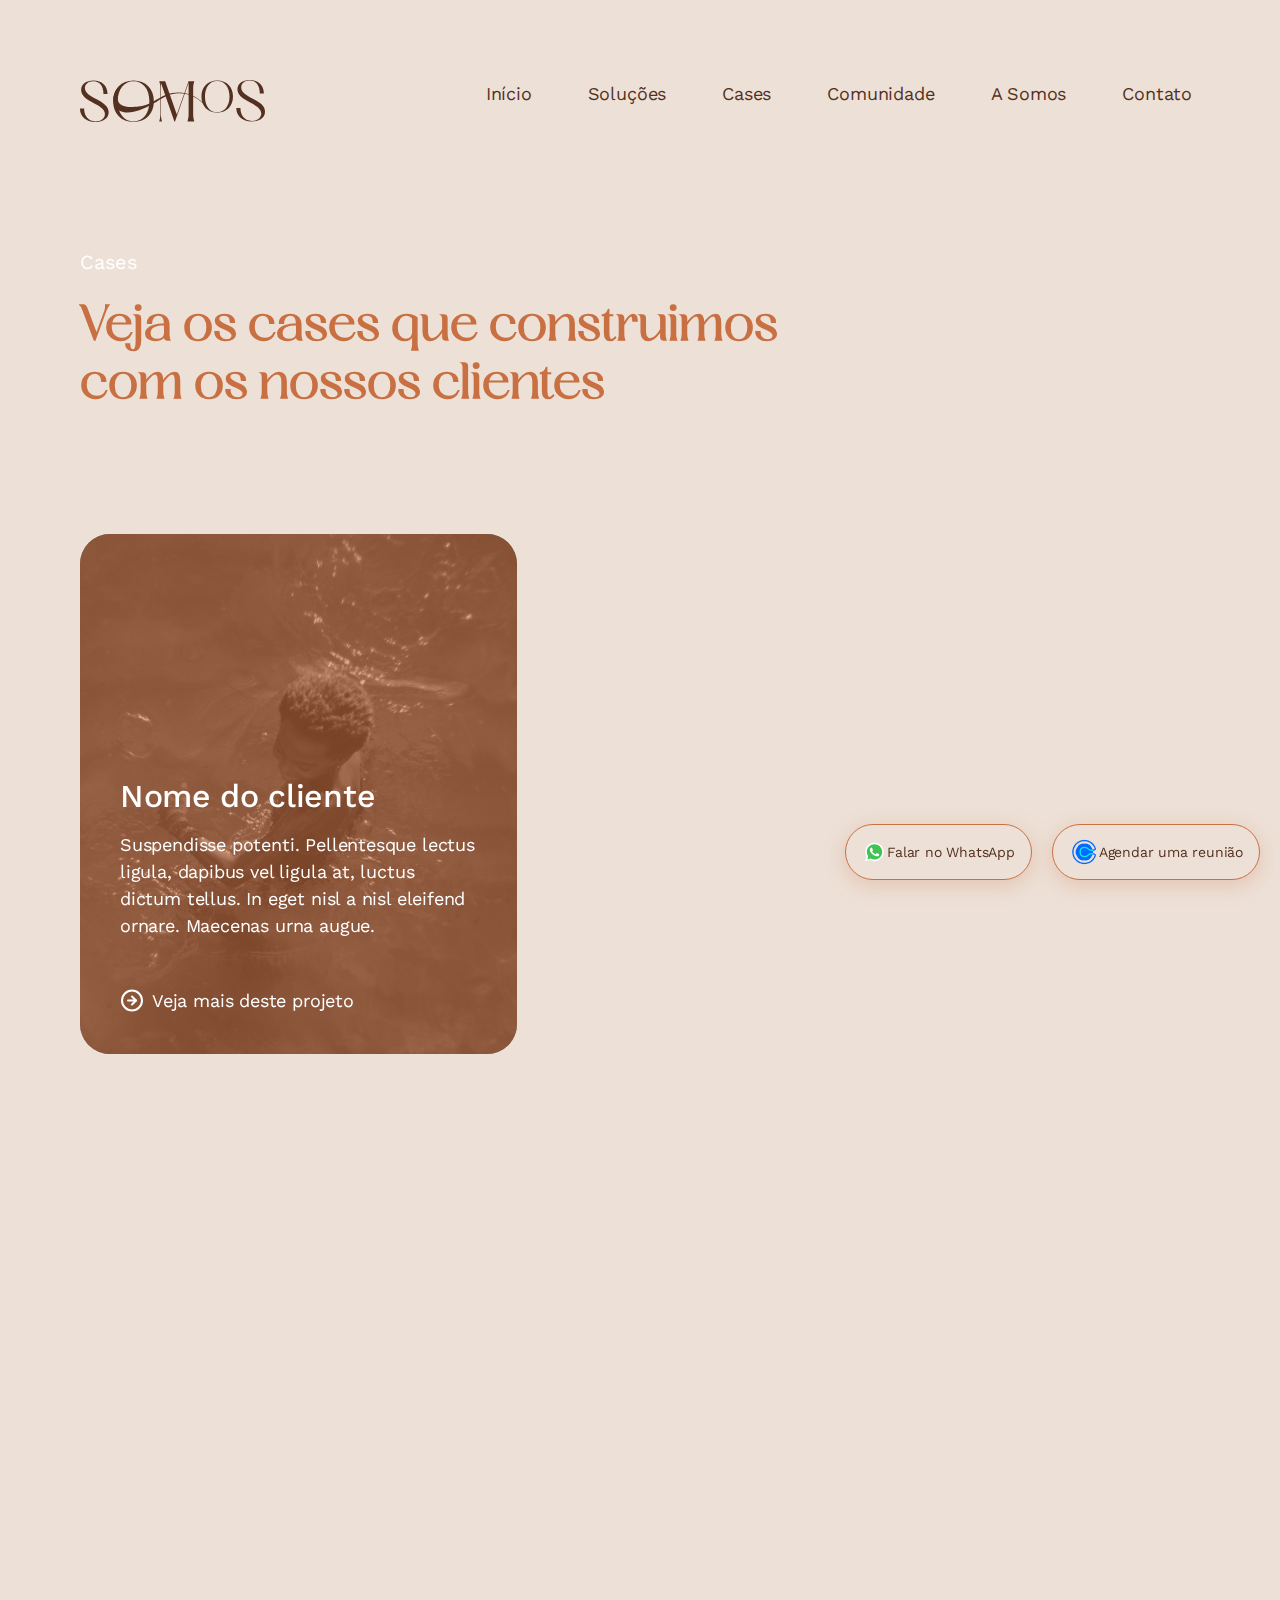
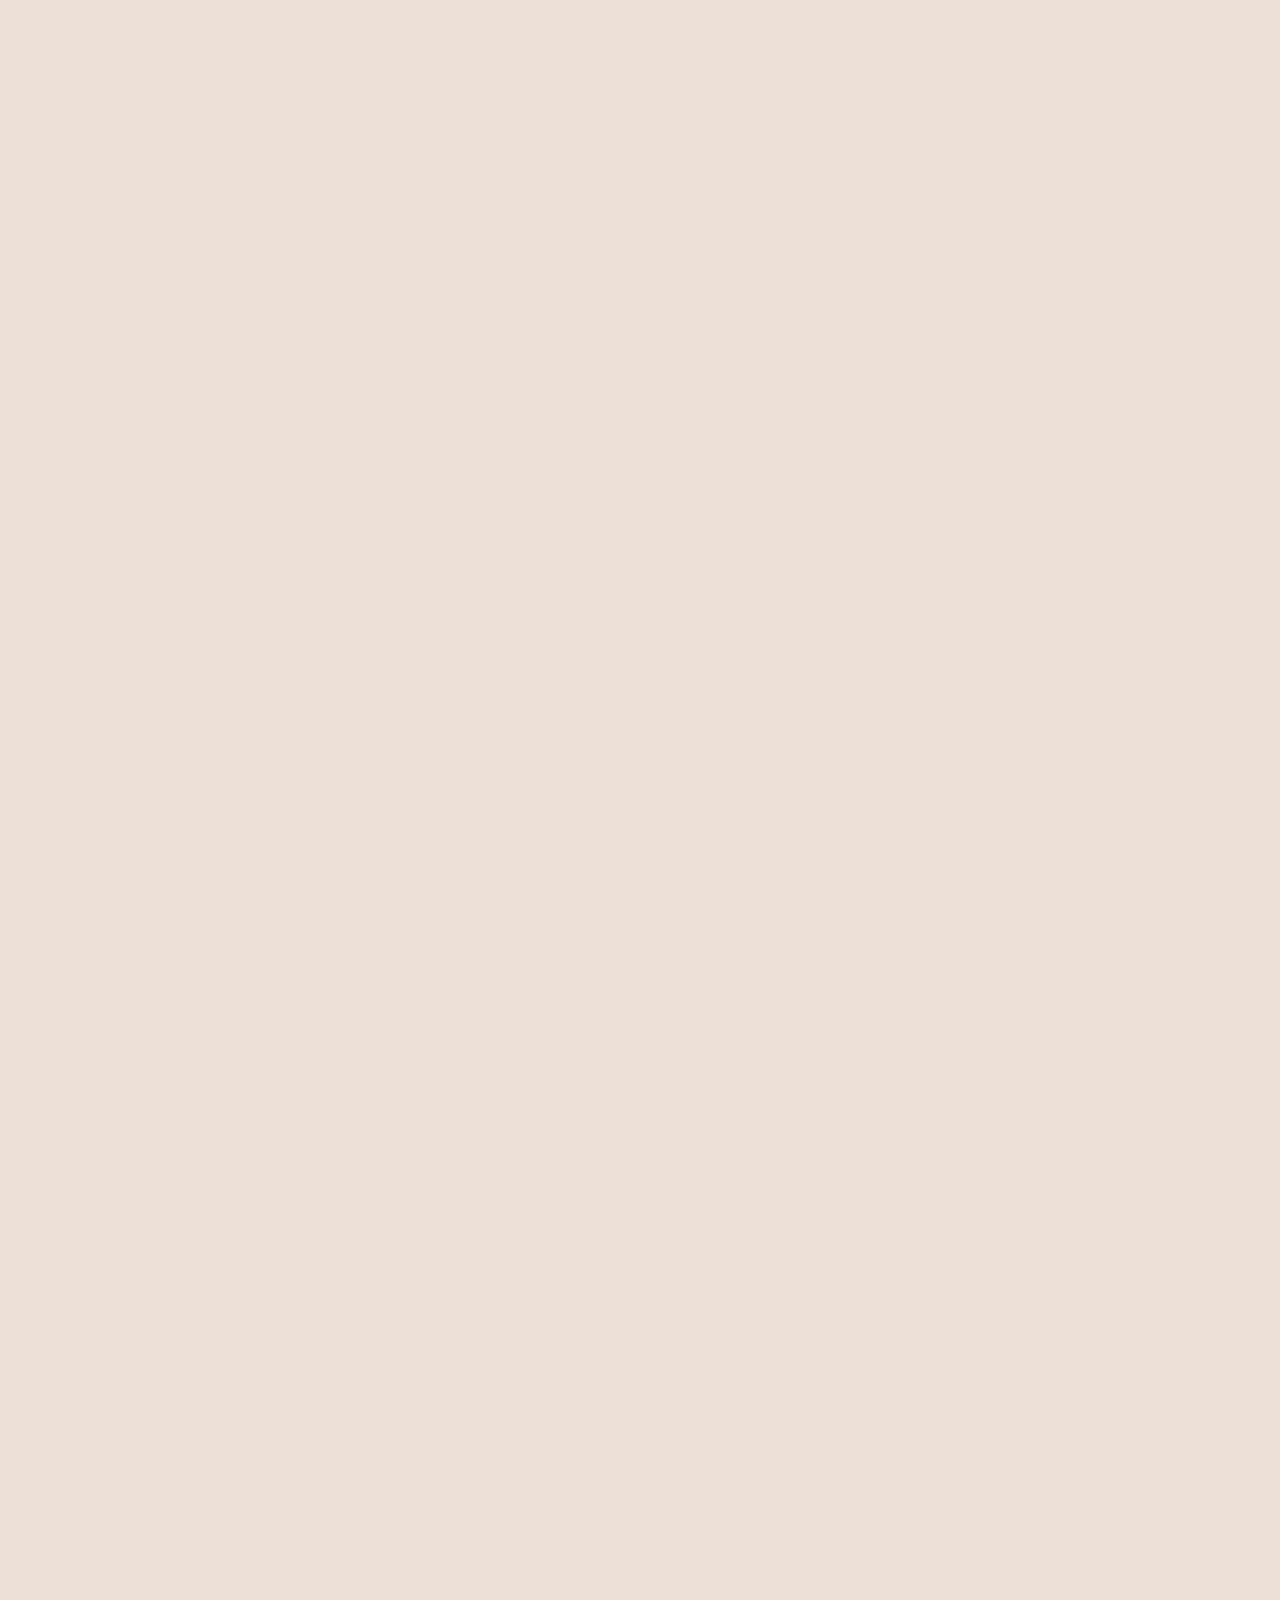
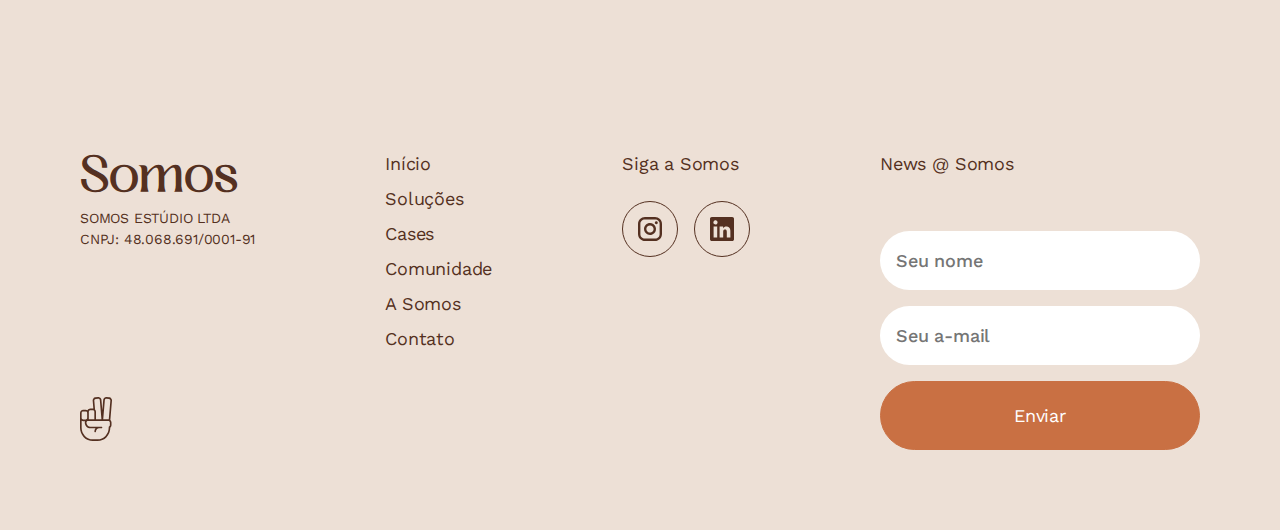
==== commit cb11a3e7: "Add files via upload" ====
--- a/cases.html
+++ b/cases.html
@@ -205,12 +205,12 @@
                     <img src="img/sidney-souza.svg" alt="Website feito por Sidney Souza">
                 </a>
             </div>
-            
+
         </div>
         <ul class="menu-footer">
             <li><a href="index.html" class="">Início</a></li>
             <li><a href="solucoes.html" class="">Soluções</a></li>
-            <li><a href="clientes.html" class="">Clientes</a></li>
+            <li><a href="cases.html" class="">Cases</a></li>
             <li><a href="comunidade.html" class="">Comunidade</a></li>
             <li><a href="sobre.html" class="">A Somos</a></li>
             <li><a href="contato.html" class="">Contato</a></li>
--- a/responsive.css
+++ b/responsive.css
@@ -153,6 +153,10 @@
         position: relative;
         overflow: hidden;
         border-radius: 30px;
+    }
+
+    .image-projeto-destaque p {
+        color: #ffffff;
     }
     
     .rounded-image {
@@ -919,6 +923,10 @@
     margin-bottom: 80px;
 }
 
+.card-bio p {
+    color: #ffffff;
+}
+
 .img-lari-card {
     position: relative;
     width: 180px;
@@ -1407,6 +1415,7 @@
     }
     
     .text-overlay-projeto {
+        text-align: center;
         position: absolute;
         top: 180px;
         left: 20px;
